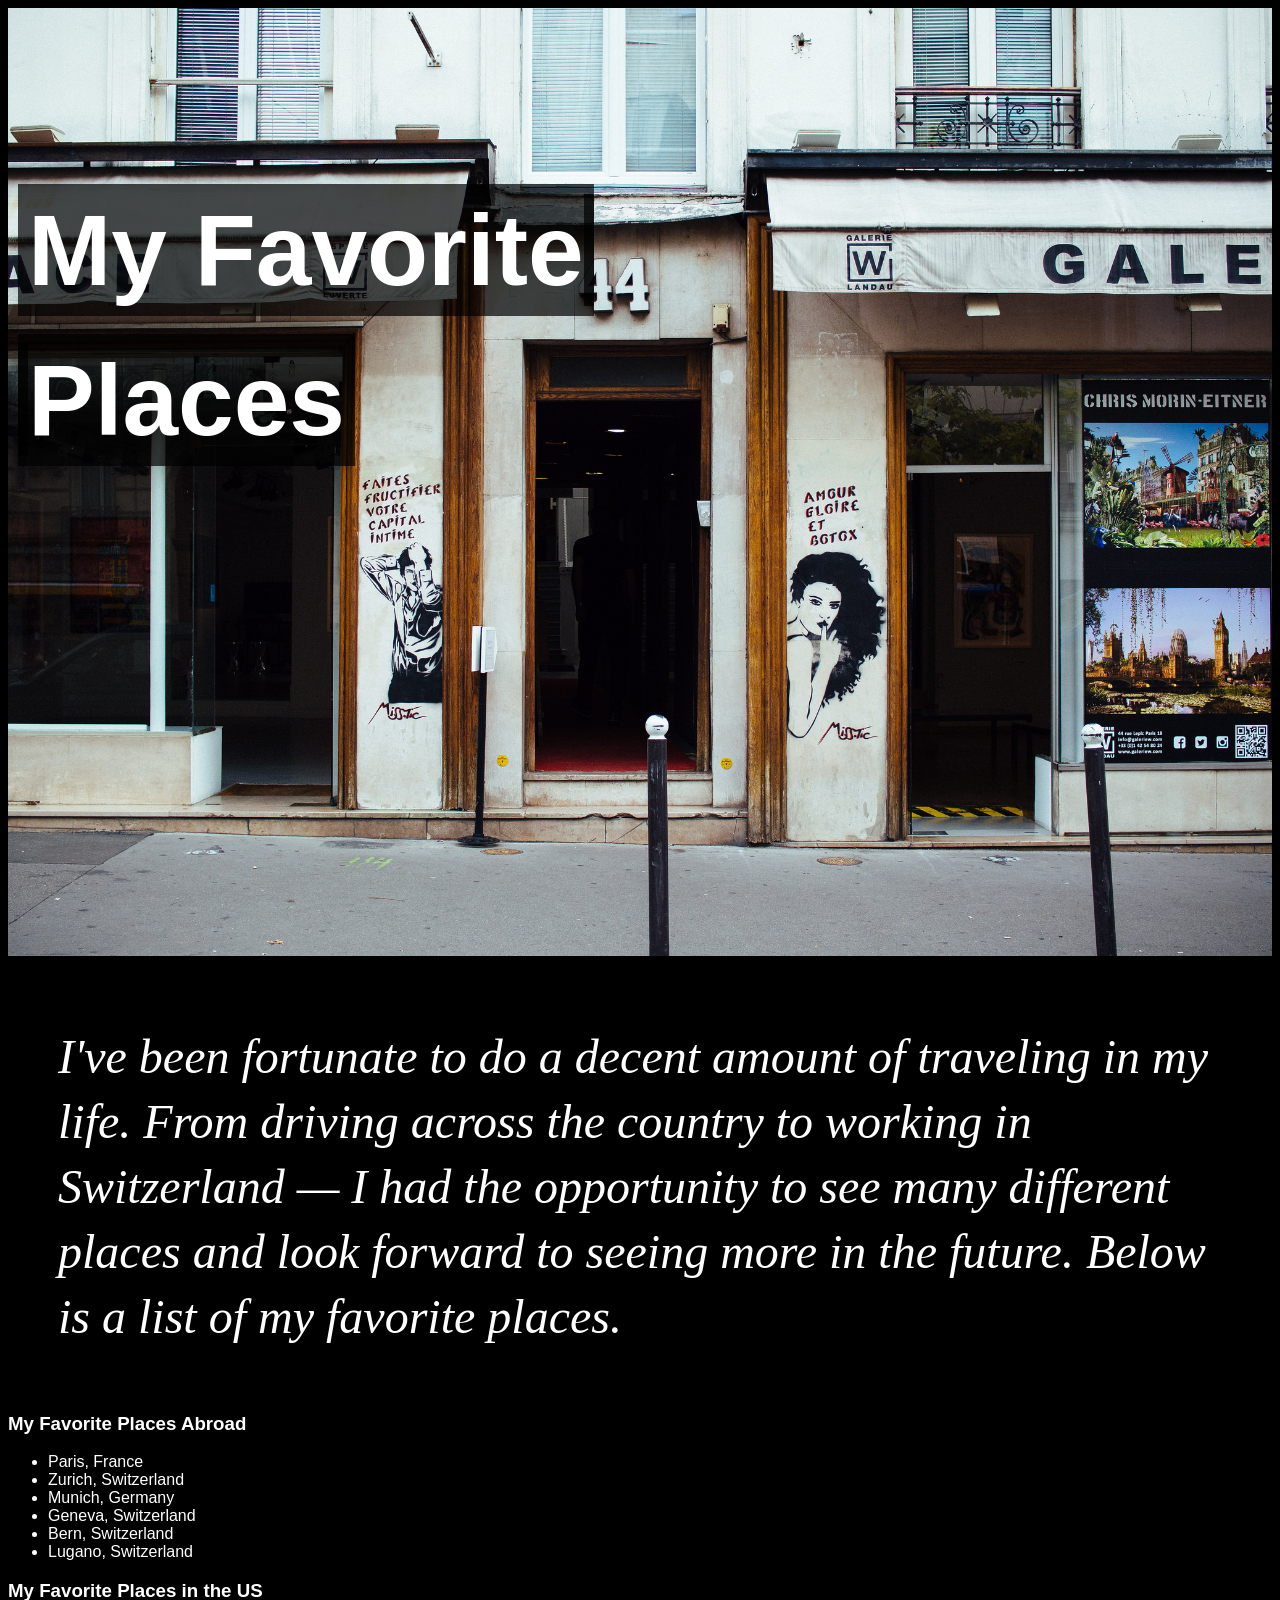
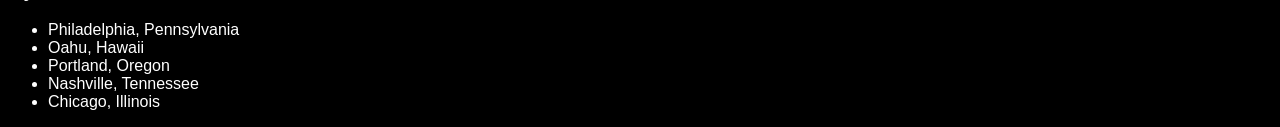
==== favorite-places.html @ 63e1e7d0 "Add Favorite Places Page" ====
<!DOCTYPE html>
<html>
  <head>
    <title>My Favorite Places</title>
    <link href="css/styles.css" rel="stylesheet" type="text/CSS">
  </head>
  <body>
    <div class="img">
      <img src="img/monmarte-paris.jpg" alt="Image of Monmarte Neighborhood of Paris">
      <h1><span>My Favorite<span class='spacer'></span></br><span class='spacer'></span> Places</span></h1>
    </div>
      <h4>I've been fortunate to do a decent amount of traveling in my life. From driving across the country to working in Switzerland — I had the opportunity to see many different places and look forward to seeing more in the future. Below is a list of my favorite places.</h4>
      <h3>My Favorite Places Abroad</h3>
      <ul>
        <li>Paris, France</li>
        <li>Zurich, Switzerland</li>
        <li>Munich, Germany</li>
        <li>Geneva, Switzerland</li>
        <li>Bern, Switzerland</li>
        <li>Lugano, Switzerland</li>
      </ul>
      <h3>My Favorite Places in the US</h3>
      <ul>
        <li>Philadelphia, Pennsylvania</li>
        <li>Oahu, Hawaii</li>
        <li>Portland, Oregon</li>
        <li>Nashville, Tennessee</li>
        <li>Chicago, Illinois</li>
      </ul>

  </body>
</html>
---- css/styles.css ----
body {
  background: black;
  color: white;
  font-family: sans-serif;
}

.img {
  position: relative;
}

img {
  max-width: 100%;
}

h1 {
  position: absolute;
  top: 100px;
  left: 10px;
  width: 100%;
  font-size: 100px;
  line-height: 150px;
}

h1 span {
  background: rgb(0, 0, 0); /*fallback color */
  background: rgba(0, 0, 0, 0.7);
  padding: 10px;
}

h1 span.spacer {
  padding: 0 5px;
}

h4 {
  font-family: georgia; serif;
  font-weight: lighter;
  font-size: 48px;
  font-style: italic;
  line-height: 65px;
  padding: 0px 50px 0px 50px;
}
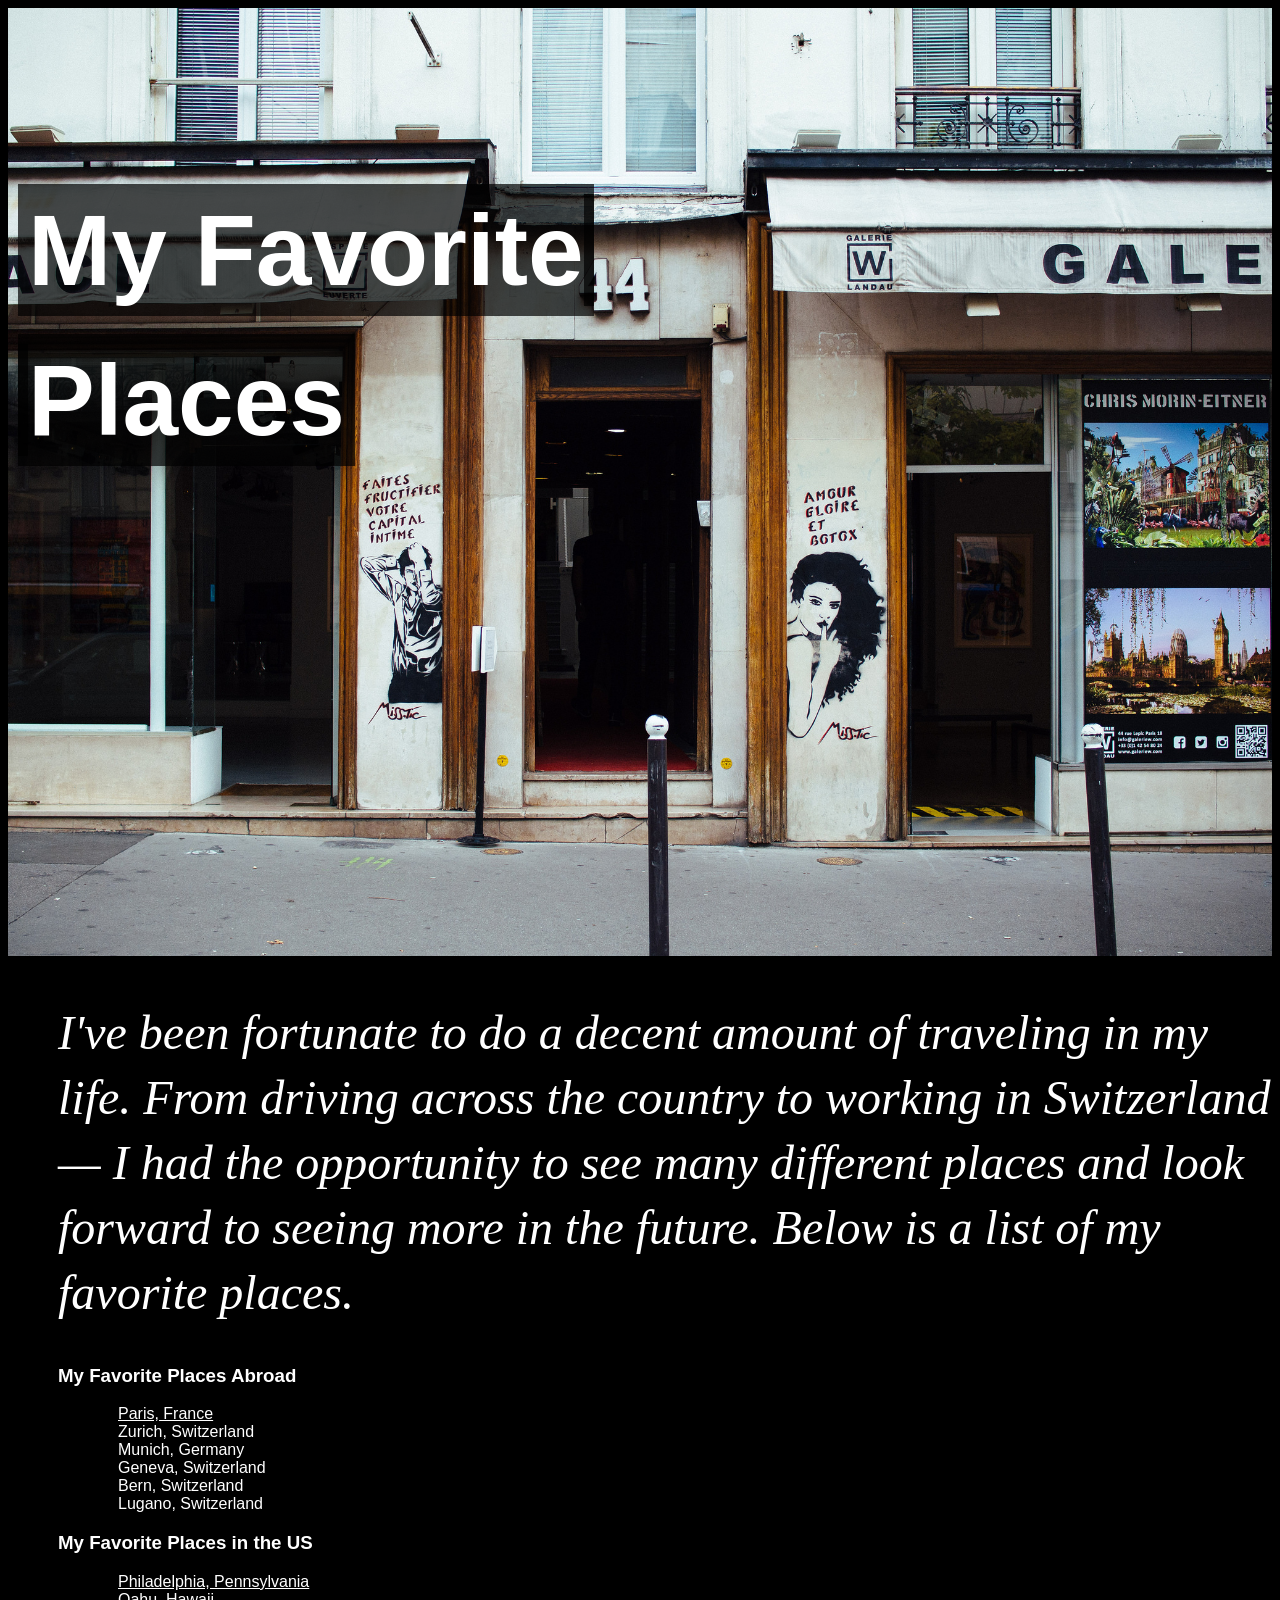
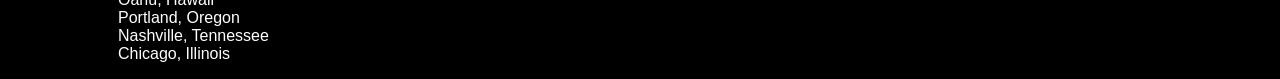
==== commit 553809a0: "Update CSS and HTML for my-first-webpage" ====
--- a/favorite-places.html
+++ b/favorite-places.html
@@ -9,23 +9,23 @@
       <img src="img/monmarte-paris.jpg" alt="Image of Monmarte Neighborhood of Paris">
       <h1><span>My Favorite<span class='spacer'></span></br><span class='spacer'></span> Places</span></h1>
     </div>
-      <h4>I've been fortunate to do a decent amount of traveling in my life. From driving across the country to working in Switzerland — I had the opportunity to see many different places and look forward to seeing more in the future. Below is a list of my favorite places.</h4>
+      <h2>I've been fortunate to do a decent amount of traveling in my life. From driving across the country to working in Switzerland — I had the opportunity to see many different places and look forward to seeing more in the future. Below is a list of my favorite places.</h2>
       <h3>My Favorite Places Abroad</h3>
       <ul>
-        <li>Paris, France</li>
-        <li>Zurich, Switzerland</li>
-        <li>Munich, Germany</li>
-        <li>Geneva, Switzerland</li>
-        <li>Bern, Switzerland</li>
-        <li>Lugano, Switzerland</li>
+        <ol><a href="http://en.parisinfo.com/">Paris, France</a></ol>
+        <ol>Zurich, Switzerland</ol>
+        <ol>Munich, Germany</ol>
+        <ol>Geneva, Switzerland</ol>
+        <ol>Bern, Switzerland</ol>
+        <ol>Lugano, Switzerland</ol>
       </ul>
       <h3>My Favorite Places in the US</h3>
       <ul>
-        <li>Philadelphia, Pennsylvania</li>
-        <li>Oahu, Hawaii</li>
-        <li>Portland, Oregon</li>
-        <li>Nashville, Tennessee</li>
-        <li>Chicago, Illinois</li>
+        <ol><a href="http://www.visitphilly.com/">Philadelphia, Pennsylvania</a></ol>
+        <ol>Oahu, Hawaii</ol>
+        <ol>Portland, Oregon</ol>
+        <ol>Nashville, Tennessee</ol>
+        <ol>Chicago, Illinois</ol>
       </ul>
 
   </body>
--- a/css/styles.css
+++ b/css/styles.css
@@ -3,7 +3,10 @@
   color: white;
   font-family: sans-serif;
 }
+a:link, a:visited, a:active {
+  color: white;
 
+}
 .img {
   position: relative;
 }
@@ -31,11 +34,23 @@
   padding: 0 5px;
 }
 
-h4 {
+h2 {
   font-family: georgia; serif;
   font-weight: lighter;
   font-size: 48px;
   font-style: italic;
   line-height: 65px;
-  padding: 0px 50px 0px 50px;
+  padding-left: 50px;
 }
+
+h3 {
+  padding-left: 50px;
+}
+
+ul {
+  padding-left: 70px;
+}
+
+p {
+  padding-left: 50px;
+}
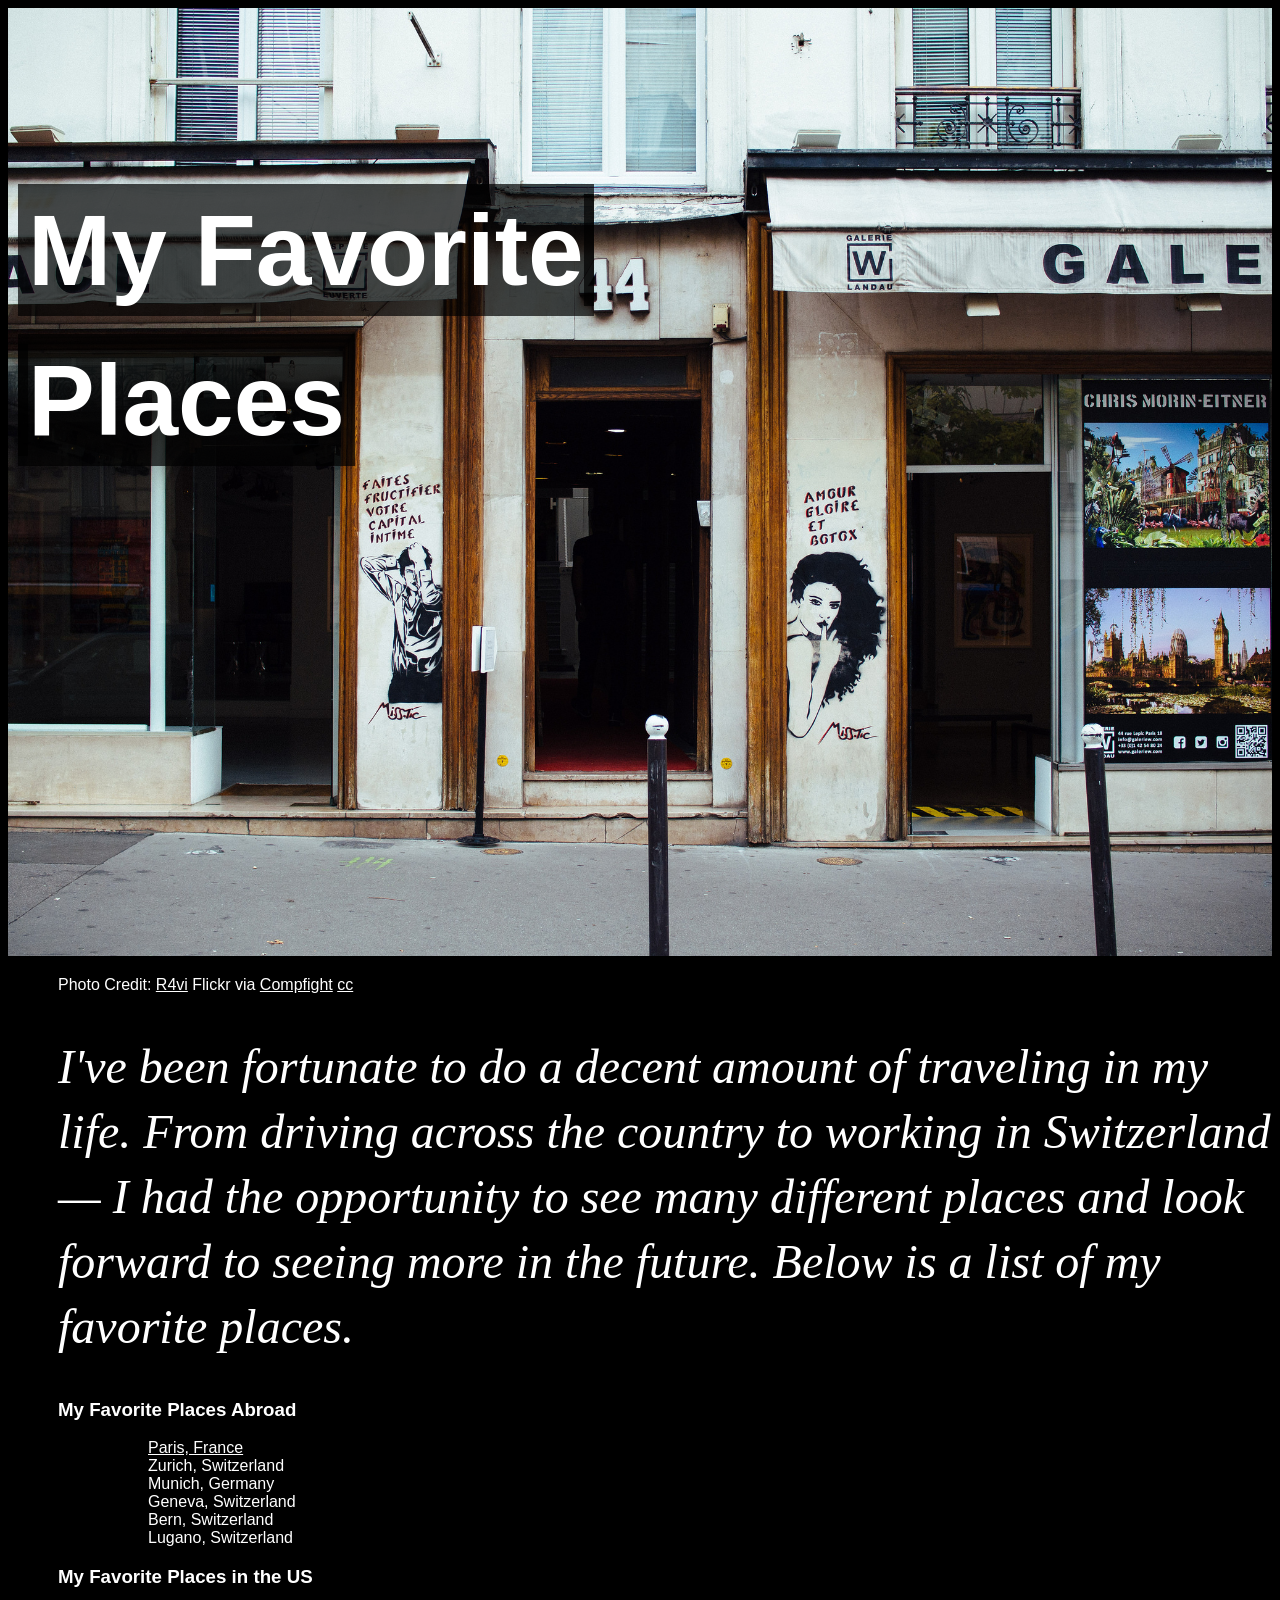
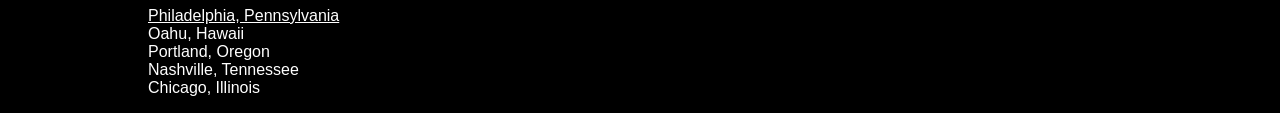
==== commit 143e70ec: "Add photo credit on all pages" ====
--- a/favorite-places.html
+++ b/favorite-places.html
@@ -9,6 +9,7 @@
       <img src="img/monmarte-paris.jpg" alt="Image of Monmarte Neighborhood of Paris">
       <h1><span>My Favorite<span class='spacer'></span></br><span class='spacer'></span> Places</span></h1>
     </div>
+      <p>Photo Credit: <a href="https://www.flickr.com/photos/51782720@N00/29328521703/">R4vi</a> Flickr via <a href="http://compfight.com">Compfight</a> <a href="https://creativecommons.org/licenses/by-nc-sa/2.0/">cc</a></p>
       <h2>I've been fortunate to do a decent amount of traveling in my life. From driving across the country to working in Switzerland — I had the opportunity to see many different places and look forward to seeing more in the future. Below is a list of my favorite places.</h2>
       <h3>My Favorite Places Abroad</h3>
       <ul>
--- a/css/styles.css
+++ b/css/styles.css
@@ -51,6 +51,10 @@
   padding-left: 70px;
 }
 
+ol {
+  padding-left: 70px;
+}
+
 p {
   padding-left: 50px;
 }
